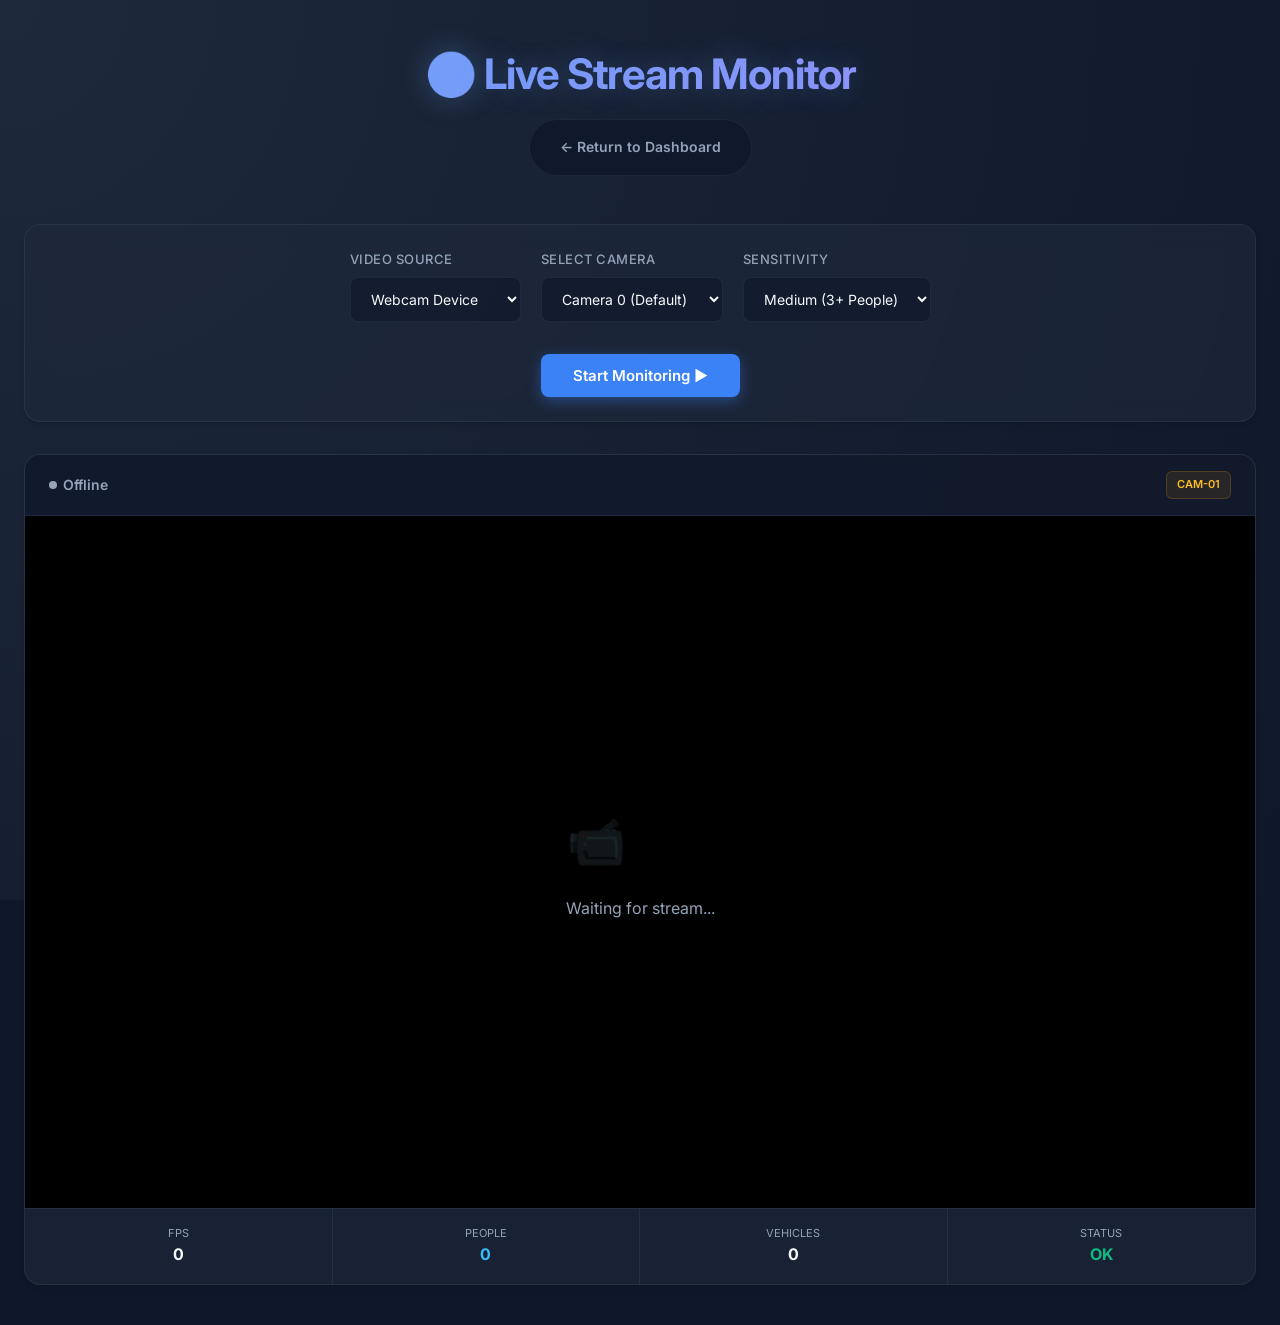
==== templates/live.html @ ef654a4c "first commit" ====
<!DOCTYPE html>
<html lang="en">

<head>
    <meta charset="UTF-8">
    <meta name="viewport" content="width=device-width, initial-scale=1.0">
    <title>Live Stream - Anomaly Detection</title>
    <link rel="stylesheet" href="/static/style.css">
    <style>
        /* live specific overrides not in main css */
        .stream-video {
            aspect-ratio: 16/9;
            background: #000;
            display: flex;
            align-items: center;
            justify-content: center;
            position: relative;
        }

        .stream-video img {
            width: 100%;
            height: 100%;
            object-fit: contain;
        }

        .stream-placeholder {
            color: var(--text-secondary);
        }

        .status-dot {
            width: 8px;
            height: 8px;
            border-radius: 50%;
            background: var(--text-secondary);
            margin-right: 6px;
        }

        .status-dot.live {
            background: var(--success);
            box-shadow: 0 0 10px var(--success);
            animation: pulse 2s infinite;
        }

        .status-dot.alert {
            background: var(--danger);
            box-shadow: 0 0 10px var(--danger);
            animation: pulse 0.5s infinite;
        }

        @keyframes pulse {

            0%,
            100% {
                opacity: 1;
            }

            50% {
                opacity: 0.5;
            }
        }

        /* Toast Alert */
        .toast-alert {
            position: fixed;
            top: 24px;
            right: 24px;
            background: rgba(15, 23, 42, 0.9);
            border: 1px solid var(--danger);
            border-left: 4px solid var(--danger);
            padding: 16px 24px;
            border-radius: var(--radius-md);
            backdrop-filter: blur(12px);
            z-index: 1000;
            transform: translateX(150%);
            transition: transform 0.3s cubic-bezier(0.175, 0.885, 0.32, 1.275);
            box-shadow: 0 10px 30px rgba(0, 0, 0, 0.5);
            display: flex;
            align-items: center;
            gap: 12px;
        }

        .toast-alert.show {
            transform: translateX(0);
        }
    </style>
</head>

<body>
    <div class="container">
        <header class="header">
            <h1>&#128308; Live Stream Monitor</h1>
            <nav class="nav">
                <a href="/" class="nav-link">&#8592; Return to Dashboard</a>
            </nav>
        </header>

        <!-- Toast Alert -->
        <div id="toast-alert" class="toast-alert">
            <span style="font-size: 24px;">&#128680;</span>
            <div>
                <div style="font-weight: 700; color: var(--danger);">ANOMALY DETECTED</div>
                <div id="alert-detail" style="font-size: 13px; color: var(--text-secondary);">Traffic Incident</div>
            </div>
            <button class="btn btn-sm btn-secondary" onclick="dismissAlert()"
                style="margin-left: 12px;">Dismiss</button>
        </div>

        <div class="glass" style="padding: 24px; border-radius: var(--radius-lg); margin-bottom: 32px;">
            <div class="settings-row">
                <div class="control-group">
                    <label>Video Source</label>
                    <select id="sourceType" onchange="updateSourceInput()">
                        <option value="webcam">Webcam Device</option>
                        <option value="rtsp">RTSP / IP Camera</option>
                        <option value="http">HTTP Stream</option>
                    </select>
                </div>

                <div class="control-group" id="webcamSelect">
                    <label>Select Camera</label>
                    <select id="cameraIndex">
                        <option value="0">Camera 0 (Default)</option>
                        <option value="1">Camera 1 (External)</option>
                    </select>
                </div>

                <div class="control-group" id="urlInput" style="display:none;">
                    <label>Stream URL</label>
                    <input type="text" id="streamUrl" placeholder="rtsp://user:pass@ip:554/stream"
                        style="width: 300px;">
                </div>

                <div class="control-group">
                    <label>Sensitivity</label>
                    <select id="threshold">
                        <option value="2">High (2+ People)</option>
                        <option value="3" selected>Medium (3+ People)</option>
                        <option value="5">Low (5+ People)</option>
                    </select>
                </div>
            </div>

            <div class="flex-center" style="gap: 16px;">
                <button id="startBtn" class="btn btn-primary" onclick="startStream()">Start Monitoring &#9654;</button>
                <button id="stopBtn" class="btn btn-danger" onclick="stopStream()" style="display:none;">Stop Stream
                    &#9209;</button>
            </div>
        </div>

        <div class="stream-grid">
            <div class="stream-card glass">
                <div class="stream-header flex-between">
                    <div class="flex-center">
                        <span id="status-dot" class="status-dot"></span>
                        <span id="status-text"
                            style="font-weight: 600; font-size: 14px; color: var(--text-secondary);">Offline</span>
                    </div>
                    <span class="badge badge-warning" style="font-size: 11px;">CAM-01</span>
                </div>

                <div class="stream-video">
                    <img id="stream-img" style="display:none;">
                    <div id="placeholder" class="stream-placeholder">
                        <div style="font-size: 48px; opacity: 0.2; margin-bottom: 16px;">&#128249;</div>
                        Waiting for stream...
                    </div>
                </div>

                <div
                    style="display: grid; grid-template-columns: repeat(4, 1fr); border-top: 1px solid var(--border-glass);">
                    <div style="padding: 16px; text-align: center; border-right: 1px solid var(--border-glass);">
                        <div style="font-size: 11px; text-transform: uppercase; color: var(--text-secondary);">FPS</div>
                        <div id="stat-fps" style="font-weight: 700; color: var(--text-primary);">0</div>
                    </div>
                    <div style="padding: 16px; text-align: center; border-right: 1px solid var(--border-glass);">
                        <div style="font-size: 11px; text-transform: uppercase; color: var(--text-secondary);">People
                        </div>
                        <div id="stat-people" style="font-weight: 700; color: var(--text-accent);">0</div>
                    </div>
                    <div style="padding: 16px; text-align: center; border-right: 1px solid var(--border-glass);">
                        <div style="font-size: 11px; text-transform: uppercase; color: var(--text-secondary);">Vehicles
                        </div>
                        <div id="stat-vehicles" style="font-weight: 700; color: var(--text-primary);">0</div>
                    </div>
                    <div style="padding: 16px; text-align: center;">
                        <div style="font-size: 11px; text-transform: uppercase; color: var(--text-secondary);">Status
                        </div>
                        <div id="stat-status" style="font-weight: 700; color: var(--success);">OK</div>
                    </div>
                </div>
            </div>
        </div>
    </div>

    <script>
        let isStreaming = false;
        let statusInterval = null;

        function updateSourceInput() {
            const type = document.getElementById('sourceType').value;
            document.getElementById('webcamSelect').style.display = type === 'webcam' ? 'flex' : 'none';
            document.getElementById('urlInput').style.display = type !== 'webcam' ? 'flex' : 'none';
        }

        async function startStream() {
            const type = document.getElementById('sourceType').value;
            const threshold = document.getElementById('threshold').value;
            const btn = document.getElementById('startBtn');
            const originalText = btn.innerHTML;

            btn.innerHTML = 'Connecting...';
            btn.disabled = true;

            let source;
            if (type === 'webcam') {
                source = document.getElementById('cameraIndex').value;
            } else {
                source = document.getElementById('streamUrl').value;
                if (!source) {
                    alert('Please enter stream URL');
                    btn.innerHTML = originalText;
                    btn.disabled = false;
                    return;
                }
            }

            try {
                const response = await fetch('/live/start', {
                    method: 'POST',
                    headers: { 'Content-Type': 'application/json' },
                    body: JSON.stringify({
                        stream_id: 'main',
                        source: source,
                        crowd_threshold: parseInt(threshold)
                    })
                });

                const data = await response.json();

                if (data.success) {
                    isStreaming = true;
                    document.getElementById('startBtn').style.display = 'none';
                    document.getElementById('stopBtn').style.display = 'block';
                    document.getElementById('placeholder').style.display = 'none';
                    document.getElementById('stream-img').style.display = 'block';
                    document.getElementById('stream-img').src = '/live/feed/main?' + Date.now();

                    document.getElementById('status-dot').className = 'status-dot live';
                    document.getElementById('status-text').textContent = 'LIVE';
                    document.getElementById('status-text').style.color = 'var(--success)';

                    // Start status updates
                    statusInterval = setInterval(updateStatus, 1000);
                } else {
                    alert('Failed to start: ' + (data.error || 'Unknown error'));
                }
            } catch (error) {
                alert('Connection Error: ' + error.message);
            }

            btn.innerHTML = originalText;
            btn.disabled = false;
        }

        async function stopStream() {
            try {
                await fetch('/live/stop', {
                    method: 'POST',
                    headers: { 'Content-Type': 'application/json' },
                    body: JSON.stringify({ stream_id: 'main' })
                });
            } catch (e) { }

            isStreaming = false;
            document.getElementById('startBtn').style.display = 'block';
            document.getElementById('stopBtn').style.display = 'none';
            document.getElementById('placeholder').style.display = 'flex';
            document.getElementById('stream-img').style.display = 'none';

            document.getElementById('status-dot').className = 'status-dot';
            document.getElementById('status-text').textContent = 'OFFLINE';
            document.getElementById('status-text').style.color = 'var(--text-secondary)';

            if (statusInterval) {
                clearInterval(statusInterval);
                statusInterval = null;
            }
        }

        async function updateStatus() {
            if (!isStreaming) return;

            try {
                const response = await fetch('/live/status/main');
                const data = await response.json();

                document.getElementById('stat-fps').textContent = data.fps || 0;
                document.getElementById('stat-people').textContent = data.person_count || 0;
                document.getElementById('stat-vehicles').textContent = data.vehicle_count || 0;

                const statusEl = document.getElementById('stat-status');
                const dotEl = document.getElementById('status-dot');

                if (data.is_anomaly) {
                    statusEl.textContent = 'ALERT';
                    statusEl.style.color = 'var(--danger)';
                    dotEl.className = 'status-dot alert';
                    showAlert(data.anomaly_types);
                } else {
                    statusEl.textContent = 'OK';
                    statusEl.style.color = 'var(--success)';
                    dotEl.className = 'status-dot live';
                }
            } catch (e) { }
        }

        function showAlert(types) {
            const toast = document.getElementById('toast-alert');
            document.getElementById('alert-detail').textContent = types.join(', ');
            toast.classList.add('show');

            // Auto hide after 5s
            setTimeout(() => {
                toast.classList.remove('show');
            }, 5000);
        }

        function dismissAlert() {
            document.getElementById('toast-alert').classList.remove('show');
        }
    </script>
</body>

</html>
---- static/style.css ----
@import url('https://fonts.googleapis.com/css2?family=Inter:wght@300;400;500;600;700&display=swap');

:root {
    /* Premium Dark Theme Palette */
    --bg-gradient: radial-gradient(circle at top left, #1e293b, #0f172a);
    --bg-solid: #0f172a;
    --surface-glass: rgba(30, 41, 59, 0.7);
    --surface-glass-hover: rgba(51, 65, 85, 0.8);
    --border-glass: rgba(148, 163, 184, 0.1);

    --text-primary: #f8fafc;
    --text-secondary: #94a3b8;
    --text-accent: #38bdf8;

    --primary: #3b82f6;
    --primary-hover: #2563eb;
    --primary-glow: rgba(59, 130, 246, 0.5);

    --danger: #ef4444;
    --danger-glow: rgba(239, 68, 68, 0.5);
    --success: #10b981;
    --warning: #f59e0b;

    --radius-lg: 16px;
    --radius-md: 12px;
    --radius-sm: 8px;

    --shadow-lg: 0 10px 30px -5px rgba(0, 0, 0, 0.3);
    --shadow-glow: 0 0 20px rgba(59, 130, 246, 0.3);
}

* {
    margin: 0;
    padding: 0;
    box-sizing: border-box;
    font-family: 'Inter', sans-serif;
}

body {
    background: var(--bg-solid);
    background-image: var(--bg-gradient);
    background-attachment: fixed;
    /* Parallax effect */
    color: var(--text-primary);
    min-height: 100vh;
    line-height: 1.6;
    overflow-x: hidden;
}

/* Utilities */
.container {
    max-width: 1280px;
    margin: 0 auto;
    padding: 40px 24px;
}

.glass {
    background: var(--surface-glass);
    backdrop-filter: blur(12px);
    -webkit-backdrop-filter: blur(12px);
    border: 1px solid var(--border-glass);
    box-shadow: 0 4px 6px -1px rgba(0, 0, 0, 0.1), 0 2px 4px -1px rgba(0, 0, 0, 0.06);
}

.flex-center {
    display: flex;
    align-items: center;
    justify-content: center;
}

.flex-between {
    display: flex;
    align-items: center;
    justify-content: space-between;
}

/* Header */
.header {
    margin-bottom: 48px;
    text-align: center;
    position: relative;
}

.header h1 {
    font-size: 42px;
    font-weight: 700;
    background: linear-gradient(135deg, #60a5fa 0%, #a78bfa 100%);
    -webkit-background-clip: text;
    -webkit-text-fill-color: transparent;
    margin-bottom: 12px;
    letter-spacing: -1px;
    text-shadow: 0 0 30px rgba(96, 165, 250, 0.3);
}

.header p {
    color: var(--text-secondary);
    font-size: 16px;
    max-width: 600px;
    margin: 0 auto;
}

/* Navigation - Floating Pill */
.nav {
    display: flex;
    gap: 8px;
    margin: 0 auto 48px;
    padding: 6px;
    border-radius: 999px;
    width: fit-content;
    background: rgba(15, 23, 42, 0.8);
    border: 1px solid var(--border-glass);
    backdrop-filter: blur(8px);
}

.nav-btn,
.nav-link {
    padding: 10px 24px;
    border-radius: 999px;
    border: none;
    background: transparent;
    color: var(--text-secondary);
    font-size: 14px;
    font-weight: 600;
    cursor: pointer;
    transition: all 0.3s cubic-bezier(0.4, 0, 0.2, 1);
    text-decoration: none;
    display: inline-block;
}

.nav-btn:hover,
.nav-link:hover {
    color: var(--text-primary);
    background: rgba(255, 255, 255, 0.05);
}

.nav-btn.active,
.nav-link.active {
    background: var(--primary);
    color: white;
    box-shadow: 0 4px 12px rgba(59, 130, 246, 0.4);
    transform: translateY(-1px);
}

/* Upload Card & Forms */
.upload-card {
    border-radius: var(--radius-lg);
    padding: 64px 40px;
    text-align: center;
    transition: transform 0.3s ease, box-shadow 0.3s ease;
    max-width: 800px;
    margin: 0 auto;
}

.upload-card:hover {
    box-shadow: var(--shadow-lg);
}

.upload-icon-wrapper {
    width: 80px;
    height: 80px;
    background: linear-gradient(135deg, rgba(59, 130, 246, 0.2), rgba(167, 139, 250, 0.2));
    border-radius: 20px;
    margin: 0 auto 24px;
    display: flex;
    align-items: center;
    justify-content: center;
    font-size: 32px;
    color: var(--primary);
    box-shadow: 0 0 20px rgba(59, 130, 246, 0.2);
    animation: float 3s ease-in-out infinite;
}

@keyframes float {

    0%,
    100% {
        transform: translateY(0);
    }

    50% {
        transform: translateY(-10px);
    }
}

.upload-card h2 {
    font-size: 24px;
    margin-bottom: 8px;
    color: var(--text-primary);
}

.section-card {
    border-radius: var(--radius-lg);
    overflow: hidden;
    margin-bottom: 24px;
}

/* File Input */
.file-input-wrapper {
    margin: 32px auto;
    max-width: 500px;
}

.file-label {
    display: flex;
    flex-direction: column;
    align-items: center;
    justify-content: center;
    padding: 40px;
    border: 2px dashed var(--border-glass);
    border-radius: var(--radius-md);
    background: rgba(255, 255, 255, 0.02);
    cursor: pointer;
    transition: all 0.3s;
    color: var(--text-secondary);
}

.file-label:hover {
    border-color: var(--primary);
    background: rgba(59, 130, 246, 0.05);
    color: var(--primary);
}

.file-input {
    display: none;
}

/* Settings & Controls */
.settings-row {
    display: flex;
    gap: 20px;
    justify-content: center;
    margin-bottom: 32px;
    flex-wrap: wrap;
}

.control-group {
    display: flex;
    flex-direction: column;
    gap: 8px;
    align-items: flex-start;
}

label {
    font-size: 13px;
    font-weight: 500;
    color: var(--text-secondary);
    text-transform: uppercase;
    letter-spacing: 0.5px;
}

select,
input[type="text"] {
    background: rgba(15, 23, 42, 0.6);
    border: 1px solid var(--border-glass);
    border-radius: var(--radius-sm);
    padding: 12px 16px;
    color: var(--text-primary);
    font-size: 14px;
    outline: none;
    transition: all 0.2s;
    min-width: 160px;
}

select:focus,
input[type="text"]:focus {
    border-color: var(--primary);
    box-shadow: 0 0 0 2px rgba(59, 130, 246, 0.2);
}

/* Buttons */
.btn {
    padding: 12px 32px;
    border-radius: var(--radius-sm);
    font-weight: 600;
    font-size: 15px;
    cursor: pointer;
    border: none;
    transition: all 0.3s;
    position: relative;
    overflow: hidden;
}

.btn-primary {
    background: var(--primary);
    color: white;
    box-shadow: 0 4px 14px rgba(59, 130, 246, 0.4);
}

.btn-primary:hover {
    transform: translateY(-2px);
    box-shadow: 0 6px 20px rgba(59, 130, 246, 0.6);
    background: var(--primary-hover);
}

.btn-secondary {
    background: rgba(255, 255, 255, 0.05);
    color: var(--text-primary);
    border: 1px solid var(--border-glass);
}

.btn-secondary:hover {
    background: rgba(255, 255, 255, 0.1);
    border-color: rgba(255, 255, 255, 0.2);
}

.btn-danger {
    background: var(--danger);
    color: white;
    box-shadow: 0 4px 14px rgba(239, 68, 68, 0.4);
}

.btn-danger:hover {
    background: #dc2626;
    transform: translateY(-2px);
}

.btn-sm {
    padding: 8px 16px;
    font-size: 13px;
}

/* Results Grid */
.results-grid {
    display: grid;
    grid-template-columns: repeat(auto-fit, minmax(200px, 1fr));
    gap: 20px;
    margin: 32px 0;
}

.metric-card {
    background: rgba(30, 41, 59, 0.4);
    border: 1px solid var(--border-glass);
    border-radius: var(--radius-md);
    padding: 24px;
    transition: transform 0.2s;
}

.metric-card:hover {
    transform: translateY(-4px);
    background: rgba(30, 41, 59, 0.6);
    border-color: rgba(59, 130, 246, 0.3);
}

.metric-label {
    font-size: 12px;
    color: var(--text-secondary);
    text-transform: uppercase;
    letter-spacing: 1px;
    margin-bottom: 8px;
}

.metric-value {
    font-size: 32px;
    font-weight: 700;
    color: var(--text-primary);
    line-height: 1;
}

.metric-value.success {
    color: var(--success);
    text-shadow: 0 0 10px rgba(16, 185, 129, 0.3);
}

.metric-value.danger {
    color: var(--danger);
    text-shadow: 0 0 10px rgba(239, 68, 68, 0.3);
}

.metric-value.accent {
    color: var(--text-accent);
}

/* Video Player */
.video-wrapper {
    border-radius: var(--radius-lg);
    overflow: hidden;
    box-shadow: 0 20px 40px rgba(0, 0, 0, 0.5);
    background: black;
    border: 1px solid var(--border-glass);
    margin-top: 32px;
}

video {
    width: 100%;
    display: block;
}

/* History Table */
.table-wrapper {
    border-radius: var(--radius-lg);
    overflow: hidden;
    border: 1px solid var(--border-glass);
}

table {
    width: 100%;
    border-collapse: collapse;
}

th,
td {
    padding: 16px 24px;
    text-align: left;
    border-bottom: 1px solid var(--border-glass);
}

th {
    background: rgba(15, 23, 42, 0.8);
    font-size: 12px;
    text-transform: uppercase;
    color: var(--text-secondary);
    letter-spacing: 0.5px;
}

td {
    font-size: 14px;
    color: var(--text-primary);
}

tr:hover td {
    background: rgba(255, 255, 255, 0.02);
}

/* Badges */
.badge {
    padding: 4px 10px;
    border-radius: 6px;
    font-size: 12px;
    font-weight: 600;
    display: inline-flex;
    align-items: center;
    gap: 4px;
    backdrop-filter: blur(4px);
}

.badge-danger {
    background: rgba(239, 68, 68, 0.1);
    color: #f87171;
    border: 1px solid rgba(239, 68, 68, 0.2);
}

.badge-success {
    background: rgba(16, 185, 129, 0.1);
    color: #34d399;
    border: 1px solid rgba(16, 185, 129, 0.2);
}

.badge-warning {
    background: rgba(245, 158, 11, 0.1);
    color: #fbbf24;
    border: 1px solid rgba(245, 158, 11, 0.2);
}

/* Live Stream Grids */
.stream-grid {
    display: grid;
    grid-template-columns: repeat(auto-fit, minmax(600px, 1fr));
    gap: 32px;
}

.stream-card {
    border-radius: var(--radius-lg);
    overflow: hidden;
    transition: all 0.3s;
}

.stream-header {
    background: rgba(15, 23, 42, 0.8);
    padding: 16px 24px;
    border-bottom: 1px solid var(--border-glass);
}

/* Progress Bar */
.progress-container {
    background: rgba(255, 255, 255, 0.1);
    border-radius: 999px;
    height: 12px;
    width: 100%;
    margin: 24px 0 12px;
    overflow: hidden;
    position: relative;
}

.progress-bar {
    background: linear-gradient(90deg, var(--primary) 0%, var(--primary-hover) 100%);
    height: 100%;
    width: 0%;
    border-radius: 999px;
    transition: width 0.3s ease;
    box-shadow: 0 0 10px var(--primary-glow);
}

.progress-text {
    font-size: 14px;
    color: var(--text-accent);
    font-weight: 600;
    margin-bottom: 8px;
}

/* Animations */
.fade-in {
    animation: fadeIn 0.5s ease-out forwards;
}

@keyframes fadeIn {
    from {
        opacity: 0;
        transform: translateY(10px);
    }

    to {
        opacity: 1;
        transform: translateY(0);
    }
}

.loading-spinner {
    width: 48px;
    height: 48px;
    border: 4px solid rgba(59, 130, 246, 0.2);
    border-top-color: var(--primary);
    border-radius: 50%;
    animation: spin 1s linear infinite;
    margin: 0 auto;
}

@keyframes spin {
    to {
        transform: rotate(360deg);
    }
}

/* Responsive */
@media (max-width: 768px) {
    .header h1 {
        font-size: 32px;
    }

    .nav {
        width: 100%;
        justify-content: center;
    }

    .results-grid {
        grid-template-columns: 1fr;
    }
}
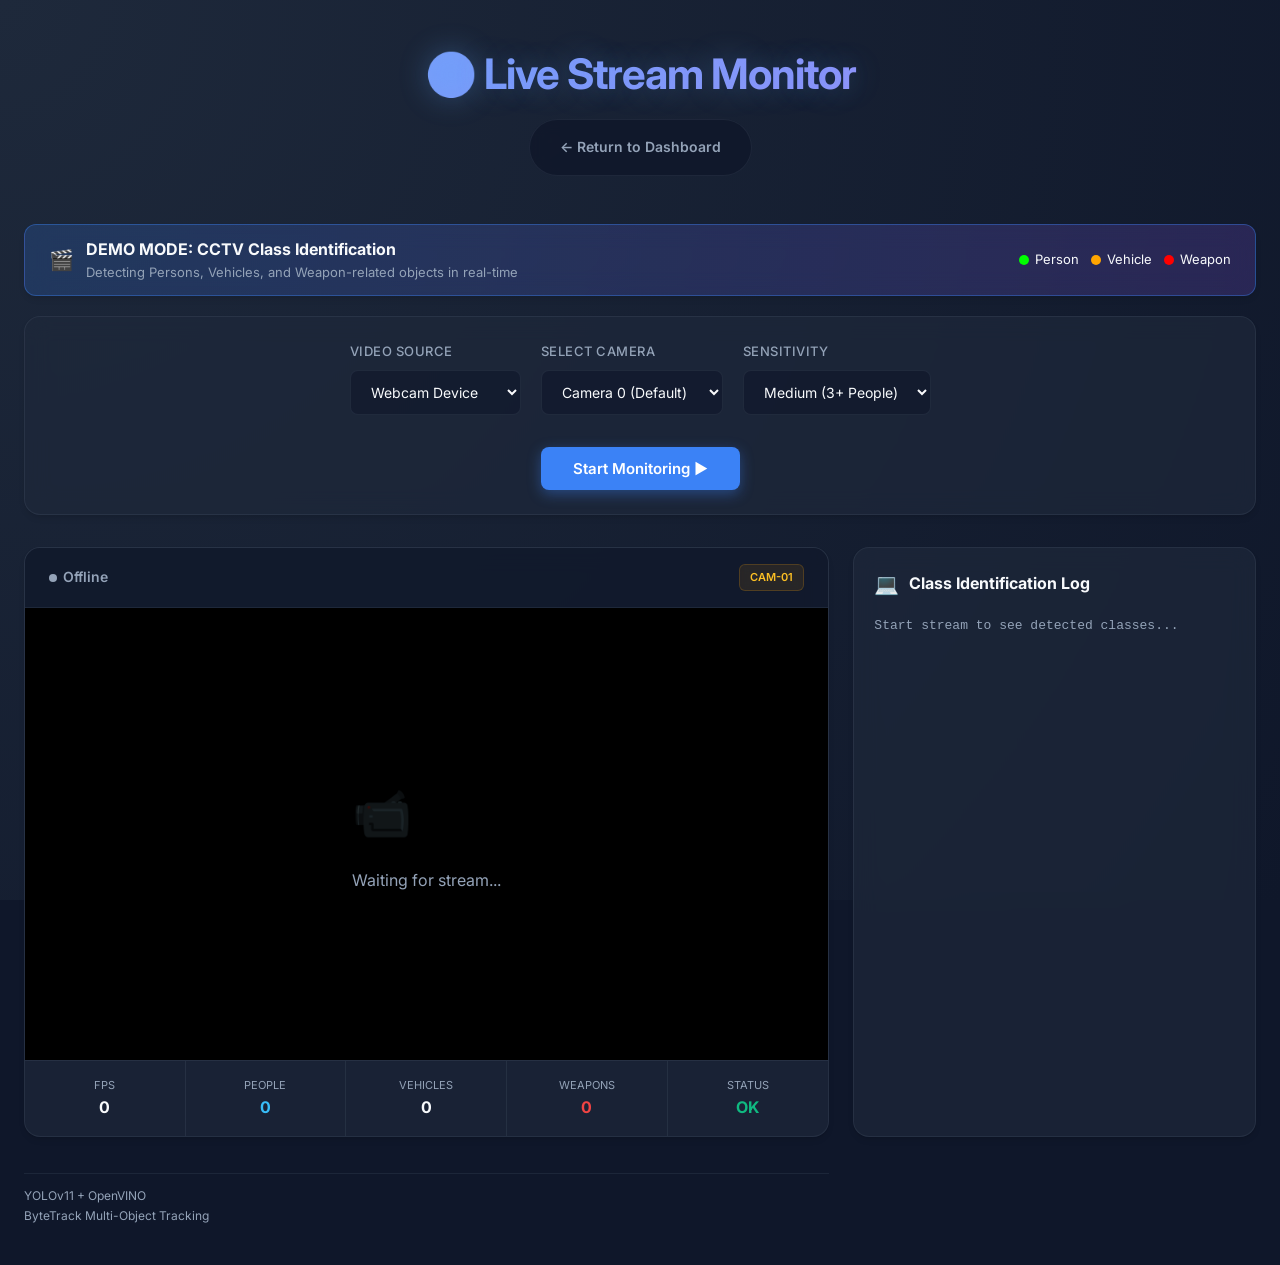
==== commit a3ae7674: "feat: add fake camera test suite (RTSP/HTTP/MJPEG) and weapon/detection summary - Add test_cameras/ " ====
--- a/templates/live.html
+++ b/templates/live.html
@@ -94,6 +94,24 @@
             </nav>
         </header>
 
+        <!-- Demo Mode Banner -->
+        <div class="glass" style="padding: 12px 24px; border-radius: var(--radius-md); margin-bottom: 20px; background: linear-gradient(90deg, rgba(59,130,246,0.2), rgba(139,92,246,0.2)); border: 1px solid rgba(59,130,246,0.4);">
+            <div style="display: flex; align-items: center; justify-content: space-between; flex-wrap: wrap; gap: 12px;">
+                <div style="display: flex; align-items: center; gap: 12px;">
+                    <span style="font-size: 20px;">&#127916;</span>
+                    <div>
+                        <div style="font-weight: 700; color: var(--text-primary);">DEMO MODE: CCTV Class Identification</div>
+                        <div style="font-size: 13px; color: var(--text-secondary);">Detecting Persons, Vehicles, and Weapon-related objects in real-time</div>
+                    </div>
+                </div>
+                <div style="display: flex; gap: 12px; font-size: 13px;">
+                    <span style="display: flex; align-items: center; gap: 6px;"><span style="width: 10px; height: 10px; border-radius: 50%; background: #00ff00;"></span> Person</span>
+                    <span style="display: flex; align-items: center; gap: 6px;"><span style="width: 10px; height: 10px; border-radius: 50%; background: #ffa500;"></span> Vehicle</span>
+                    <span style="display: flex; align-items: center; gap: 6px;"><span style="width: 10px; height: 10px; border-radius: 50%; background: #ff0000;"></span> Weapon</span>
+                </div>
+            </div>
+        </div>
+
         <!-- Toast Alert -->
         <div id="toast-alert" class="toast-alert">
             <span style="font-size: 24px;">&#128680;</span>
@@ -147,7 +165,7 @@
             </div>
         </div>
 
-        <div class="stream-grid">
+        <div class="stream-grid" style="grid-template-columns: 2fr 1fr; gap: 24px;">
             <div class="stream-card glass">
                 <div class="stream-header flex-between">
                     <div class="flex-center">
@@ -167,7 +185,7 @@
                 </div>
 
                 <div
-                    style="display: grid; grid-template-columns: repeat(4, 1fr); border-top: 1px solid var(--border-glass);">
+                    style="display: grid; grid-template-columns: repeat(5, 1fr); border-top: 1px solid var(--border-glass);">
                     <div style="padding: 16px; text-align: center; border-right: 1px solid var(--border-glass);">
                         <div style="font-size: 11px; text-transform: uppercase; color: var(--text-secondary);">FPS</div>
                         <div id="stat-fps" style="font-weight: 700; color: var(--text-primary);">0</div>
@@ -182,11 +200,33 @@
                         </div>
                         <div id="stat-vehicles" style="font-weight: 700; color: var(--text-primary);">0</div>
                     </div>
+                    <div style="padding: 16px; text-align: center; border-right: 1px solid var(--border-glass);">
+                        <div style="font-size: 11px; text-transform: uppercase; color: var(--text-secondary);">Weapons
+                        </div>
+                        <div id="stat-weapons" style="font-weight: 700; color: var(--danger);">0</div>
+                    </div>
                     <div style="padding: 16px; text-align: center;">
                         <div style="font-size: 11px; text-transform: uppercase; color: var(--text-secondary);">Status
                         </div>
                         <div id="stat-status" style="font-weight: 700; color: var(--success);">OK</div>
                     </div>
+                </div>
+            </div>
+
+            <!-- Class Identification Log Panel -->
+            <div class="glass" style="padding: 20px; border-radius: var(--radius-lg); display: flex; flex-direction: column; max-height: 600px;">
+                <div style="display: flex; align-items: center; gap: 10px; margin-bottom: 16px;">
+                    <span style="font-size: 20px;">&#128187;</span>
+                    <h3 style="margin: 0; font-size: 16px; color: var(--text-primary);">Class Identification Log</h3>
+                </div>
+                <div id="detection-log"
+                    style="flex: 1; overflow-y: auto; font-family: 'Courier New', monospace; font-size: 13px; line-height: 1.6; color: var(--text-secondary);"
+003e
+                    <div style="padding: 12px; text-align: center; opacity: 0.6;">Start stream to see detected classes...</div>
+                </div>
+                <div style="margin-top: 12px; padding-top: 12px; border-top: 1px solid var(--border-glass); font-size: 12px; color: var(--text-secondary);">
+                    <div>YOLOv11 + OpenVINO</div>
+                    <div>ByteTrack Multi-Object Tracking</div>
                 </div>
             </div>
         </div>
@@ -297,6 +337,7 @@
                 document.getElementById('stat-fps').textContent = data.fps || 0;
                 document.getElementById('stat-people').textContent = data.person_count || 0;
                 document.getElementById('stat-vehicles').textContent = data.vehicle_count || 0;
+                document.getElementById('stat-weapons').textContent = data.weapon_count || 0;
 
                 const statusEl = document.getElementById('stat-status');
                 const dotEl = document.getElementById('status-dot');
@@ -311,7 +352,49 @@
                     statusEl.style.color = 'var(--success)';
                     dotEl.className = 'status-dot live';
                 }
+
+                // Update class identification log
+                if (data.detections_summary && data.detections_summary.length > 0) {
+                    updateDetectionLog(data.detections_summary);
+                }
             } catch (e) { }
+        }
+
+        let logEntries = [];
+        const MAX_LOG_ENTRIES = 50;
+
+        function updateDetectionLog(detections) {
+            const logContainer = document.getElementById('detection-log');
+            const now = new Date().toLocaleTimeString();
+
+            detections.forEach(det => {
+                const categoryColor = det.category === 'person' ? '#00ff00' :
+                                      det.category === 'vehicle' ? '#ffa500' :
+                                      det.category === 'weapon' ? '#ff0000' : '#888888';
+                const entry = {
+                    id: det.id || '-',
+                    class: det.class_name,
+                    conf: (det.confidence * 100).toFixed(0),
+                    category: det.category,
+                    color: categoryColor,
+                    time: now
+                };
+                logEntries.unshift(entry);
+                if (logEntries.length > MAX_LOG_ENTRIES) logEntries.pop();
+            });
+
+            logContainer.innerHTML = logEntries.map(e => `
+                <div style="padding: 6px 8px; border-bottom: 1px solid var(--border-glass); display: flex; justify-content: space-between; align-items: center;">
+                    <div style="display: flex; align-items: center; gap: 8px;">
+                        <span style="width: 8px; height: 8px; border-radius: 50%; background: ${e.color}; display: inline-block;"></span>
+                        <span style="color: var(--text-primary); font-weight: 600;">${e.class}</span>
+                        <span style="color: var(--text-secondary); font-size: 11px;">ID:${e.id}</span>
+                    </div>
+                    <div style="font-size: 11px; color: var(--text-secondary);">
+                        ${e.conf}% · ${e.time}
+                    </div>
+                </div>
+            `).join('');
         }
 
         function showAlert(types) {
--- a/static/style.css
+++ b/static/style.css
@@ -1,547 +1,547 @@
-@import url('https://fonts.googleapis.com/css2?family=Inter:wght@300;400;500;600;700&display=swap');
-
-:root {
-    /* Premium Dark Theme Palette */
-    --bg-gradient: radial-gradient(circle at top left, #1e293b, #0f172a);
-    --bg-solid: #0f172a;
-    --surface-glass: rgba(30, 41, 59, 0.7);
-    --surface-glass-hover: rgba(51, 65, 85, 0.8);
-    --border-glass: rgba(148, 163, 184, 0.1);
-
-    --text-primary: #f8fafc;
-    --text-secondary: #94a3b8;
-    --text-accent: #38bdf8;
-
-    --primary: #3b82f6;
-    --primary-hover: #2563eb;
-    --primary-glow: rgba(59, 130, 246, 0.5);
-
-    --danger: #ef4444;
-    --danger-glow: rgba(239, 68, 68, 0.5);
-    --success: #10b981;
-    --warning: #f59e0b;
-
-    --radius-lg: 16px;
-    --radius-md: 12px;
-    --radius-sm: 8px;
-
-    --shadow-lg: 0 10px 30px -5px rgba(0, 0, 0, 0.3);
-    --shadow-glow: 0 0 20px rgba(59, 130, 246, 0.3);
-}
-
-* {
-    margin: 0;
-    padding: 0;
-    box-sizing: border-box;
-    font-family: 'Inter', sans-serif;
-}
-
-body {
-    background: var(--bg-solid);
-    background-image: var(--bg-gradient);
-    background-attachment: fixed;
-    /* Parallax effect */
-    color: var(--text-primary);
-    min-height: 100vh;
-    line-height: 1.6;
-    overflow-x: hidden;
-}
-
-/* Utilities */
-.container {
-    max-width: 1280px;
-    margin: 0 auto;
-    padding: 40px 24px;
-}
-
-.glass {
-    background: var(--surface-glass);
-    backdrop-filter: blur(12px);
-    -webkit-backdrop-filter: blur(12px);
-    border: 1px solid var(--border-glass);
-    box-shadow: 0 4px 6px -1px rgba(0, 0, 0, 0.1), 0 2px 4px -1px rgba(0, 0, 0, 0.06);
-}
-
-.flex-center {
-    display: flex;
-    align-items: center;
-    justify-content: center;
-}
-
-.flex-between {
-    display: flex;
-    align-items: center;
-    justify-content: space-between;
-}
-
-/* Header */
-.header {
-    margin-bottom: 48px;
-    text-align: center;
-    position: relative;
-}
-
-.header h1 {
-    font-size: 42px;
-    font-weight: 700;
-    background: linear-gradient(135deg, #60a5fa 0%, #a78bfa 100%);
-    -webkit-background-clip: text;
-    -webkit-text-fill-color: transparent;
-    margin-bottom: 12px;
-    letter-spacing: -1px;
-    text-shadow: 0 0 30px rgba(96, 165, 250, 0.3);
-}
-
-.header p {
-    color: var(--text-secondary);
-    font-size: 16px;
-    max-width: 600px;
-    margin: 0 auto;
-}
-
-/* Navigation - Floating Pill */
-.nav {
-    display: flex;
-    gap: 8px;
-    margin: 0 auto 48px;
-    padding: 6px;
-    border-radius: 999px;
-    width: fit-content;
-    background: rgba(15, 23, 42, 0.8);
-    border: 1px solid var(--border-glass);
-    backdrop-filter: blur(8px);
-}
-
-.nav-btn,
-.nav-link {
-    padding: 10px 24px;
-    border-radius: 999px;
-    border: none;
-    background: transparent;
-    color: var(--text-secondary);
-    font-size: 14px;
-    font-weight: 600;
-    cursor: pointer;
-    transition: all 0.3s cubic-bezier(0.4, 0, 0.2, 1);
-    text-decoration: none;
-    display: inline-block;
-}
-
-.nav-btn:hover,
-.nav-link:hover {
-    color: var(--text-primary);
-    background: rgba(255, 255, 255, 0.05);
-}
-
-.nav-btn.active,
-.nav-link.active {
-    background: var(--primary);
-    color: white;
-    box-shadow: 0 4px 12px rgba(59, 130, 246, 0.4);
-    transform: translateY(-1px);
-}
-
-/* Upload Card & Forms */
-.upload-card {
-    border-radius: var(--radius-lg);
-    padding: 64px 40px;
-    text-align: center;
-    transition: transform 0.3s ease, box-shadow 0.3s ease;
-    max-width: 800px;
-    margin: 0 auto;
-}
-
-.upload-card:hover {
-    box-shadow: var(--shadow-lg);
-}
-
-.upload-icon-wrapper {
-    width: 80px;
-    height: 80px;
-    background: linear-gradient(135deg, rgba(59, 130, 246, 0.2), rgba(167, 139, 250, 0.2));
-    border-radius: 20px;
-    margin: 0 auto 24px;
-    display: flex;
-    align-items: center;
-    justify-content: center;
-    font-size: 32px;
-    color: var(--primary);
-    box-shadow: 0 0 20px rgba(59, 130, 246, 0.2);
-    animation: float 3s ease-in-out infinite;
-}
-
-@keyframes float {
-
-    0%,
-    100% {
-        transform: translateY(0);
-    }
-
-    50% {
-        transform: translateY(-10px);
-    }
-}
-
-.upload-card h2 {
-    font-size: 24px;
-    margin-bottom: 8px;
-    color: var(--text-primary);
-}
-
-.section-card {
-    border-radius: var(--radius-lg);
-    overflow: hidden;
-    margin-bottom: 24px;
-}
-
-/* File Input */
-.file-input-wrapper {
-    margin: 32px auto;
-    max-width: 500px;
-}
-
-.file-label {
-    display: flex;
-    flex-direction: column;
-    align-items: center;
-    justify-content: center;
-    padding: 40px;
-    border: 2px dashed var(--border-glass);
-    border-radius: var(--radius-md);
-    background: rgba(255, 255, 255, 0.02);
-    cursor: pointer;
-    transition: all 0.3s;
-    color: var(--text-secondary);
-}
-
-.file-label:hover {
-    border-color: var(--primary);
-    background: rgba(59, 130, 246, 0.05);
-    color: var(--primary);
-}
-
-.file-input {
-    display: none;
-}
-
-/* Settings & Controls */
-.settings-row {
-    display: flex;
-    gap: 20px;
-    justify-content: center;
-    margin-bottom: 32px;
-    flex-wrap: wrap;
-}
-
-.control-group {
-    display: flex;
-    flex-direction: column;
-    gap: 8px;
-    align-items: flex-start;
-}
-
-label {
-    font-size: 13px;
-    font-weight: 500;
-    color: var(--text-secondary);
-    text-transform: uppercase;
-    letter-spacing: 0.5px;
-}
-
-select,
-input[type="text"] {
-    background: rgba(15, 23, 42, 0.6);
-    border: 1px solid var(--border-glass);
-    border-radius: var(--radius-sm);
-    padding: 12px 16px;
-    color: var(--text-primary);
-    font-size: 14px;
-    outline: none;
-    transition: all 0.2s;
-    min-width: 160px;
-}
-
-select:focus,
-input[type="text"]:focus {
-    border-color: var(--primary);
-    box-shadow: 0 0 0 2px rgba(59, 130, 246, 0.2);
-}
-
-/* Buttons */
-.btn {
-    padding: 12px 32px;
-    border-radius: var(--radius-sm);
-    font-weight: 600;
-    font-size: 15px;
-    cursor: pointer;
-    border: none;
-    transition: all 0.3s;
-    position: relative;
-    overflow: hidden;
-}
-
-.btn-primary {
-    background: var(--primary);
-    color: white;
-    box-shadow: 0 4px 14px rgba(59, 130, 246, 0.4);
-}
-
-.btn-primary:hover {
-    transform: translateY(-2px);
-    box-shadow: 0 6px 20px rgba(59, 130, 246, 0.6);
-    background: var(--primary-hover);
-}
-
-.btn-secondary {
-    background: rgba(255, 255, 255, 0.05);
-    color: var(--text-primary);
-    border: 1px solid var(--border-glass);
-}
-
-.btn-secondary:hover {
-    background: rgba(255, 255, 255, 0.1);
-    border-color: rgba(255, 255, 255, 0.2);
-}
-
-.btn-danger {
-    background: var(--danger);
-    color: white;
-    box-shadow: 0 4px 14px rgba(239, 68, 68, 0.4);
-}
-
-.btn-danger:hover {
-    background: #dc2626;
-    transform: translateY(-2px);
-}
-
-.btn-sm {
-    padding: 8px 16px;
-    font-size: 13px;
-}
-
-/* Results Grid */
-.results-grid {
-    display: grid;
-    grid-template-columns: repeat(auto-fit, minmax(200px, 1fr));
-    gap: 20px;
-    margin: 32px 0;
-}
-
-.metric-card {
-    background: rgba(30, 41, 59, 0.4);
-    border: 1px solid var(--border-glass);
-    border-radius: var(--radius-md);
-    padding: 24px;
-    transition: transform 0.2s;
-}
-
-.metric-card:hover {
-    transform: translateY(-4px);
-    background: rgba(30, 41, 59, 0.6);
-    border-color: rgba(59, 130, 246, 0.3);
-}
-
-.metric-label {
-    font-size: 12px;
-    color: var(--text-secondary);
-    text-transform: uppercase;
-    letter-spacing: 1px;
-    margin-bottom: 8px;
-}
-
-.metric-value {
-    font-size: 32px;
-    font-weight: 700;
-    color: var(--text-primary);
-    line-height: 1;
-}
-
-.metric-value.success {
-    color: var(--success);
-    text-shadow: 0 0 10px rgba(16, 185, 129, 0.3);
-}
-
-.metric-value.danger {
-    color: var(--danger);
-    text-shadow: 0 0 10px rgba(239, 68, 68, 0.3);
-}
-
-.metric-value.accent {
-    color: var(--text-accent);
-}
-
-/* Video Player */
-.video-wrapper {
-    border-radius: var(--radius-lg);
-    overflow: hidden;
-    box-shadow: 0 20px 40px rgba(0, 0, 0, 0.5);
-    background: black;
-    border: 1px solid var(--border-glass);
-    margin-top: 32px;
-}
-
-video {
-    width: 100%;
-    display: block;
-}
-
-/* History Table */
-.table-wrapper {
-    border-radius: var(--radius-lg);
-    overflow: hidden;
-    border: 1px solid var(--border-glass);
-}
-
-table {
-    width: 100%;
-    border-collapse: collapse;
-}
-
-th,
-td {
-    padding: 16px 24px;
-    text-align: left;
-    border-bottom: 1px solid var(--border-glass);
-}
-
-th {
-    background: rgba(15, 23, 42, 0.8);
-    font-size: 12px;
-    text-transform: uppercase;
-    color: var(--text-secondary);
-    letter-spacing: 0.5px;
-}
-
-td {
-    font-size: 14px;
-    color: var(--text-primary);
-}
-
-tr:hover td {
-    background: rgba(255, 255, 255, 0.02);
-}
-
-/* Badges */
-.badge {
-    padding: 4px 10px;
-    border-radius: 6px;
-    font-size: 12px;
-    font-weight: 600;
-    display: inline-flex;
-    align-items: center;
-    gap: 4px;
-    backdrop-filter: blur(4px);
-}
-
-.badge-danger {
-    background: rgba(239, 68, 68, 0.1);
-    color: #f87171;
-    border: 1px solid rgba(239, 68, 68, 0.2);
-}
-
-.badge-success {
-    background: rgba(16, 185, 129, 0.1);
-    color: #34d399;
-    border: 1px solid rgba(16, 185, 129, 0.2);
-}
-
-.badge-warning {
-    background: rgba(245, 158, 11, 0.1);
-    color: #fbbf24;
-    border: 1px solid rgba(245, 158, 11, 0.2);
-}
-
-/* Live Stream Grids */
-.stream-grid {
-    display: grid;
-    grid-template-columns: repeat(auto-fit, minmax(600px, 1fr));
-    gap: 32px;
-}
-
-.stream-card {
-    border-radius: var(--radius-lg);
-    overflow: hidden;
-    transition: all 0.3s;
-}
-
-.stream-header {
-    background: rgba(15, 23, 42, 0.8);
-    padding: 16px 24px;
-    border-bottom: 1px solid var(--border-glass);
-}
-
-/* Progress Bar */
-.progress-container {
-    background: rgba(255, 255, 255, 0.1);
-    border-radius: 999px;
-    height: 12px;
-    width: 100%;
-    margin: 24px 0 12px;
-    overflow: hidden;
-    position: relative;
-}
-
-.progress-bar {
-    background: linear-gradient(90deg, var(--primary) 0%, var(--primary-hover) 100%);
-    height: 100%;
-    width: 0%;
-    border-radius: 999px;
-    transition: width 0.3s ease;
-    box-shadow: 0 0 10px var(--primary-glow);
-}
-
-.progress-text {
-    font-size: 14px;
-    color: var(--text-accent);
-    font-weight: 600;
-    margin-bottom: 8px;
-}
-
-/* Animations */
-.fade-in {
-    animation: fadeIn 0.5s ease-out forwards;
-}
-
-@keyframes fadeIn {
-    from {
-        opacity: 0;
-        transform: translateY(10px);
-    }
-
-    to {
-        opacity: 1;
-        transform: translateY(0);
-    }
-}
-
-.loading-spinner {
-    width: 48px;
-    height: 48px;
-    border: 4px solid rgba(59, 130, 246, 0.2);
-    border-top-color: var(--primary);
-    border-radius: 50%;
-    animation: spin 1s linear infinite;
-    margin: 0 auto;
-}
-
-@keyframes spin {
-    to {
-        transform: rotate(360deg);
-    }
-}
-
-/* Responsive */
-@media (max-width: 768px) {
-    .header h1 {
-        font-size: 32px;
-    }
-
-    .nav {
-        width: 100%;
-        justify-content: center;
-    }
-
-    .results-grid {
-        grid-template-columns: 1fr;
-    }
+@import url('https://fonts.googleapis.com/css2?family=Inter:wght@300;400;500;600;700&display=swap');
+
+:root {
+    /* Premium Dark Theme Palette */
+    --bg-gradient: radial-gradient(circle at top left, #1e293b, #0f172a);
+    --bg-solid: #0f172a;
+    --surface-glass: rgba(30, 41, 59, 0.7);
+    --surface-glass-hover: rgba(51, 65, 85, 0.8);
+    --border-glass: rgba(148, 163, 184, 0.1);
+
+    --text-primary: #f8fafc;
+    --text-secondary: #94a3b8;
+    --text-accent: #38bdf8;
+
+    --primary: #3b82f6;
+    --primary-hover: #2563eb;
+    --primary-glow: rgba(59, 130, 246, 0.5);
+
+    --danger: #ef4444;
+    --danger-glow: rgba(239, 68, 68, 0.5);
+    --success: #10b981;
+    --warning: #f59e0b;
+
+    --radius-lg: 16px;
+    --radius-md: 12px;
+    --radius-sm: 8px;
+
+    --shadow-lg: 0 10px 30px -5px rgba(0, 0, 0, 0.3);
+    --shadow-glow: 0 0 20px rgba(59, 130, 246, 0.3);
+}
+
+* {
+    margin: 0;
+    padding: 0;
+    box-sizing: border-box;
+    font-family: 'Inter', sans-serif;
+}
+
+body {
+    background: var(--bg-solid);
+    background-image: var(--bg-gradient);
+    background-attachment: fixed;
+    /* Parallax effect */
+    color: var(--text-primary);
+    min-height: 100vh;
+    line-height: 1.6;
+    overflow-x: hidden;
+}
+
+/* Utilities */
+.container {
+    max-width: 1280px;
+    margin: 0 auto;
+    padding: 40px 24px;
+}
+
+.glass {
+    background: var(--surface-glass);
+    backdrop-filter: blur(12px);
+    -webkit-backdrop-filter: blur(12px);
+    border: 1px solid var(--border-glass);
+    box-shadow: 0 4px 6px -1px rgba(0, 0, 0, 0.1), 0 2px 4px -1px rgba(0, 0, 0, 0.06);
+}
+
+.flex-center {
+    display: flex;
+    align-items: center;
+    justify-content: center;
+}
+
+.flex-between {
+    display: flex;
+    align-items: center;
+    justify-content: space-between;
+}
+
+/* Header */
+.header {
+    margin-bottom: 48px;
+    text-align: center;
+    position: relative;
+}
+
+.header h1 {
+    font-size: 42px;
+    font-weight: 700;
+    background: linear-gradient(135deg, #60a5fa 0%, #a78bfa 100%);
+    -webkit-background-clip: text;
+    -webkit-text-fill-color: transparent;
+    margin-bottom: 12px;
+    letter-spacing: -1px;
+    text-shadow: 0 0 30px rgba(96, 165, 250, 0.3);
+}
+
+.header p {
+    color: var(--text-secondary);
+    font-size: 16px;
+    max-width: 600px;
+    margin: 0 auto;
+}
+
+/* Navigation - Floating Pill */
+.nav {
+    display: flex;
+    gap: 8px;
+    margin: 0 auto 48px;
+    padding: 6px;
+    border-radius: 999px;
+    width: fit-content;
+    background: rgba(15, 23, 42, 0.8);
+    border: 1px solid var(--border-glass);
+    backdrop-filter: blur(8px);
+}
+
+.nav-btn,
+.nav-link {
+    padding: 10px 24px;
+    border-radius: 999px;
+    border: none;
+    background: transparent;
+    color: var(--text-secondary);
+    font-size: 14px;
+    font-weight: 600;
+    cursor: pointer;
+    transition: all 0.3s cubic-bezier(0.4, 0, 0.2, 1);
+    text-decoration: none;
+    display: inline-block;
+}
+
+.nav-btn:hover,
+.nav-link:hover {
+    color: var(--text-primary);
+    background: rgba(255, 255, 255, 0.05);
+}
+
+.nav-btn.active,
+.nav-link.active {
+    background: var(--primary);
+    color: white;
+    box-shadow: 0 4px 12px rgba(59, 130, 246, 0.4);
+    transform: translateY(-1px);
+}
+
+/* Upload Card & Forms */
+.upload-card {
+    border-radius: var(--radius-lg);
+    padding: 64px 40px;
+    text-align: center;
+    transition: transform 0.3s ease, box-shadow 0.3s ease;
+    max-width: 800px;
+    margin: 0 auto;
+}
+
+.upload-card:hover {
+    box-shadow: var(--shadow-lg);
+}
+
+.upload-icon-wrapper {
+    width: 80px;
+    height: 80px;
+    background: linear-gradient(135deg, rgba(59, 130, 246, 0.2), rgba(167, 139, 250, 0.2));
+    border-radius: 20px;
+    margin: 0 auto 24px;
+    display: flex;
+    align-items: center;
+    justify-content: center;
+    font-size: 32px;
+    color: var(--primary);
+    box-shadow: 0 0 20px rgba(59, 130, 246, 0.2);
+    animation: float 3s ease-in-out infinite;
+}
+
+@keyframes float {
+
+    0%,
+    100% {
+        transform: translateY(0);
+    }
+
+    50% {
+        transform: translateY(-10px);
+    }
+}
+
+.upload-card h2 {
+    font-size: 24px;
+    margin-bottom: 8px;
+    color: var(--text-primary);
+}
+
+.section-card {
+    border-radius: var(--radius-lg);
+    overflow: hidden;
+    margin-bottom: 24px;
+}
+
+/* File Input */
+.file-input-wrapper {
+    margin: 32px auto;
+    max-width: 500px;
+}
+
+.file-label {
+    display: flex;
+    flex-direction: column;
+    align-items: center;
+    justify-content: center;
+    padding: 40px;
+    border: 2px dashed var(--border-glass);
+    border-radius: var(--radius-md);
+    background: rgba(255, 255, 255, 0.02);
+    cursor: pointer;
+    transition: all 0.3s;
+    color: var(--text-secondary);
+}
+
+.file-label:hover {
+    border-color: var(--primary);
+    background: rgba(59, 130, 246, 0.05);
+    color: var(--primary);
+}
+
+.file-input {
+    display: none;
+}
+
+/* Settings & Controls */
+.settings-row {
+    display: flex;
+    gap: 20px;
+    justify-content: center;
+    margin-bottom: 32px;
+    flex-wrap: wrap;
+}
+
+.control-group {
+    display: flex;
+    flex-direction: column;
+    gap: 8px;
+    align-items: flex-start;
+}
+
+label {
+    font-size: 13px;
+    font-weight: 500;
+    color: var(--text-secondary);
+    text-transform: uppercase;
+    letter-spacing: 0.5px;
+}
+
+select,
+input[type="text"] {
+    background: rgba(15, 23, 42, 0.6);
+    border: 1px solid var(--border-glass);
+    border-radius: var(--radius-sm);
+    padding: 12px 16px;
+    color: var(--text-primary);
+    font-size: 14px;
+    outline: none;
+    transition: all 0.2s;
+    min-width: 160px;
+}
+
+select:focus,
+input[type="text"]:focus {
+    border-color: var(--primary);
+    box-shadow: 0 0 0 2px rgba(59, 130, 246, 0.2);
+}
+
+/* Buttons */
+.btn {
+    padding: 12px 32px;
+    border-radius: var(--radius-sm);
+    font-weight: 600;
+    font-size: 15px;
+    cursor: pointer;
+    border: none;
+    transition: all 0.3s;
+    position: relative;
+    overflow: hidden;
+}
+
+.btn-primary {
+    background: var(--primary);
+    color: white;
+    box-shadow: 0 4px 14px rgba(59, 130, 246, 0.4);
+}
+
+.btn-primary:hover {
+    transform: translateY(-2px);
+    box-shadow: 0 6px 20px rgba(59, 130, 246, 0.6);
+    background: var(--primary-hover);
+}
+
+.btn-secondary {
+    background: rgba(255, 255, 255, 0.05);
+    color: var(--text-primary);
+    border: 1px solid var(--border-glass);
+}
+
+.btn-secondary:hover {
+    background: rgba(255, 255, 255, 0.1);
+    border-color: rgba(255, 255, 255, 0.2);
+}
+
+.btn-danger {
+    background: var(--danger);
+    color: white;
+    box-shadow: 0 4px 14px rgba(239, 68, 68, 0.4);
+}
+
+.btn-danger:hover {
+    background: #dc2626;
+    transform: translateY(-2px);
+}
+
+.btn-sm {
+    padding: 8px 16px;
+    font-size: 13px;
+}
+
+/* Results Grid */
+.results-grid {
+    display: grid;
+    grid-template-columns: repeat(auto-fit, minmax(200px, 1fr));
+    gap: 20px;
+    margin: 32px 0;
+}
+
+.metric-card {
+    background: rgba(30, 41, 59, 0.4);
+    border: 1px solid var(--border-glass);
+    border-radius: var(--radius-md);
+    padding: 24px;
+    transition: transform 0.2s;
+}
+
+.metric-card:hover {
+    transform: translateY(-4px);
+    background: rgba(30, 41, 59, 0.6);
+    border-color: rgba(59, 130, 246, 0.3);
+}
+
+.metric-label {
+    font-size: 12px;
+    color: var(--text-secondary);
+    text-transform: uppercase;
+    letter-spacing: 1px;
+    margin-bottom: 8px;
+}
+
+.metric-value {
+    font-size: 32px;
+    font-weight: 700;
+    color: var(--text-primary);
+    line-height: 1;
+}
+
+.metric-value.success {
+    color: var(--success);
+    text-shadow: 0 0 10px rgba(16, 185, 129, 0.3);
+}
+
+.metric-value.danger {
+    color: var(--danger);
+    text-shadow: 0 0 10px rgba(239, 68, 68, 0.3);
+}
+
+.metric-value.accent {
+    color: var(--text-accent);
+}
+
+/* Video Player */
+.video-wrapper {
+    border-radius: var(--radius-lg);
+    overflow: hidden;
+    box-shadow: 0 20px 40px rgba(0, 0, 0, 0.5);
+    background: black;
+    border: 1px solid var(--border-glass);
+    margin-top: 32px;
+}
+
+video {
+    width: 100%;
+    display: block;
+}
+
+/* History Table */
+.table-wrapper {
+    border-radius: var(--radius-lg);
+    overflow: hidden;
+    border: 1px solid var(--border-glass);
+}
+
+table {
+    width: 100%;
+    border-collapse: collapse;
+}
+
+th,
+td {
+    padding: 16px 24px;
+    text-align: left;
+    border-bottom: 1px solid var(--border-glass);
+}
+
+th {
+    background: rgba(15, 23, 42, 0.8);
+    font-size: 12px;
+    text-transform: uppercase;
+    color: var(--text-secondary);
+    letter-spacing: 0.5px;
+}
+
+td {
+    font-size: 14px;
+    color: var(--text-primary);
+}
+
+tr:hover td {
+    background: rgba(255, 255, 255, 0.02);
+}
+
+/* Badges */
+.badge {
+    padding: 4px 10px;
+    border-radius: 6px;
+    font-size: 12px;
+    font-weight: 600;
+    display: inline-flex;
+    align-items: center;
+    gap: 4px;
+    backdrop-filter: blur(4px);
+}
+
+.badge-danger {
+    background: rgba(239, 68, 68, 0.1);
+    color: #f87171;
+    border: 1px solid rgba(239, 68, 68, 0.2);
+}
+
+.badge-success {
+    background: rgba(16, 185, 129, 0.1);
+    color: #34d399;
+    border: 1px solid rgba(16, 185, 129, 0.2);
+}
+
+.badge-warning {
+    background: rgba(245, 158, 11, 0.1);
+    color: #fbbf24;
+    border: 1px solid rgba(245, 158, 11, 0.2);
+}
+
+/* Live Stream Grids */
+.stream-grid {
+    display: grid;
+    grid-template-columns: repeat(auto-fit, minmax(600px, 1fr));
+    gap: 32px;
+}
+
+.stream-card {
+    border-radius: var(--radius-lg);
+    overflow: hidden;
+    transition: all 0.3s;
+}
+
+.stream-header {
+    background: rgba(15, 23, 42, 0.8);
+    padding: 16px 24px;
+    border-bottom: 1px solid var(--border-glass);
+}
+
+/* Progress Bar */
+.progress-container {
+    background: rgba(255, 255, 255, 0.1);
+    border-radius: 999px;
+    height: 12px;
+    width: 100%;
+    margin: 24px 0 12px;
+    overflow: hidden;
+    position: relative;
+}
+
+.progress-bar {
+    background: linear-gradient(90deg, var(--primary) 0%, var(--primary-hover) 100%);
+    height: 100%;
+    width: 0%;
+    border-radius: 999px;
+    transition: width 0.3s ease;
+    box-shadow: 0 0 10px var(--primary-glow);
+}
+
+.progress-text {
+    font-size: 14px;
+    color: var(--text-accent);
+    font-weight: 600;
+    margin-bottom: 8px;
+}
+
+/* Animations */
+.fade-in {
+    animation: fadeIn 0.5s ease-out forwards;
+}
+
+@keyframes fadeIn {
+    from {
+        opacity: 0;
+        transform: translateY(10px);
+    }
+
+    to {
+        opacity: 1;
+        transform: translateY(0);
+    }
+}
+
+.loading-spinner {
+    width: 48px;
+    height: 48px;
+    border: 4px solid rgba(59, 130, 246, 0.2);
+    border-top-color: var(--primary);
+    border-radius: 50%;
+    animation: spin 1s linear infinite;
+    margin: 0 auto;
+}
+
+@keyframes spin {
+    to {
+        transform: rotate(360deg);
+    }
+}
+
+/* Responsive */
+@media (max-width: 768px) {
+    .header h1 {
+        font-size: 32px;
+    }
+
+    .nav {
+        width: 100%;
+        justify-content: center;
+    }
+
+    .results-grid {
+        grid-template-columns: 1fr;
+    }
 }
